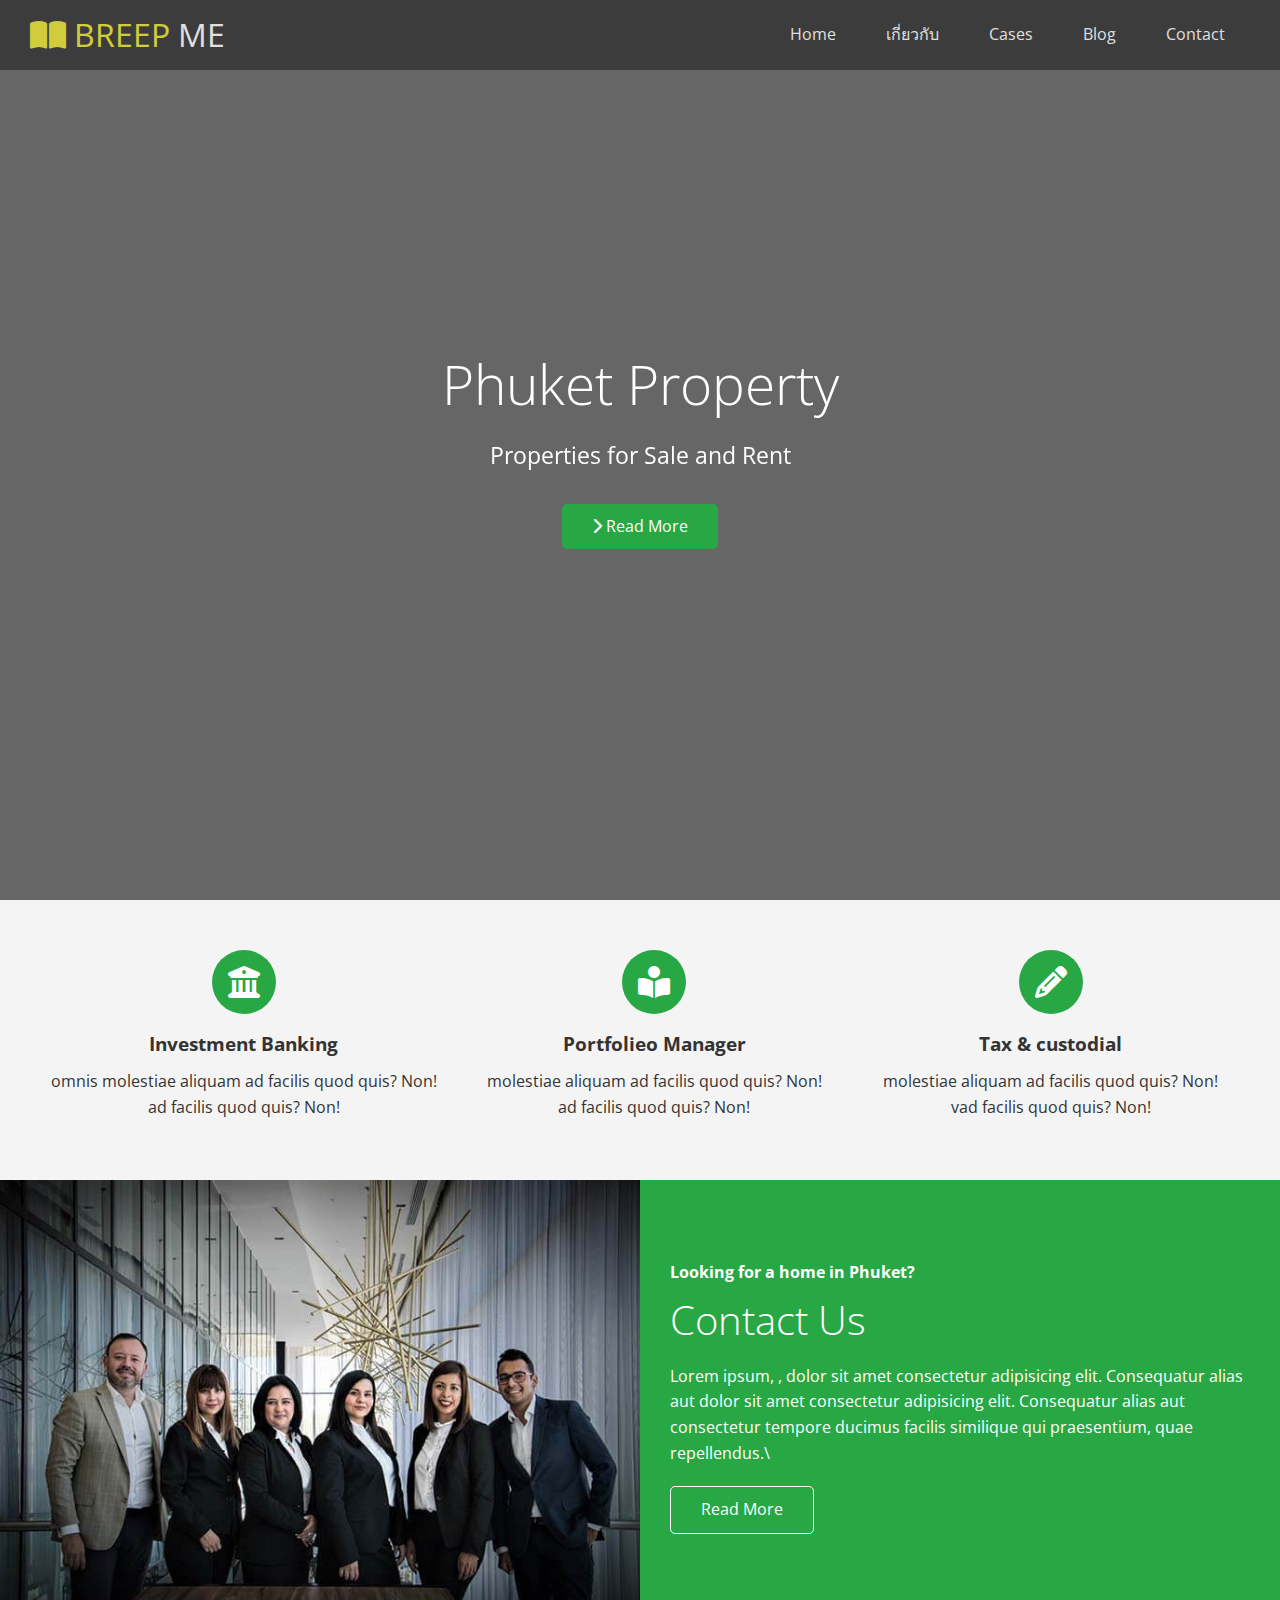
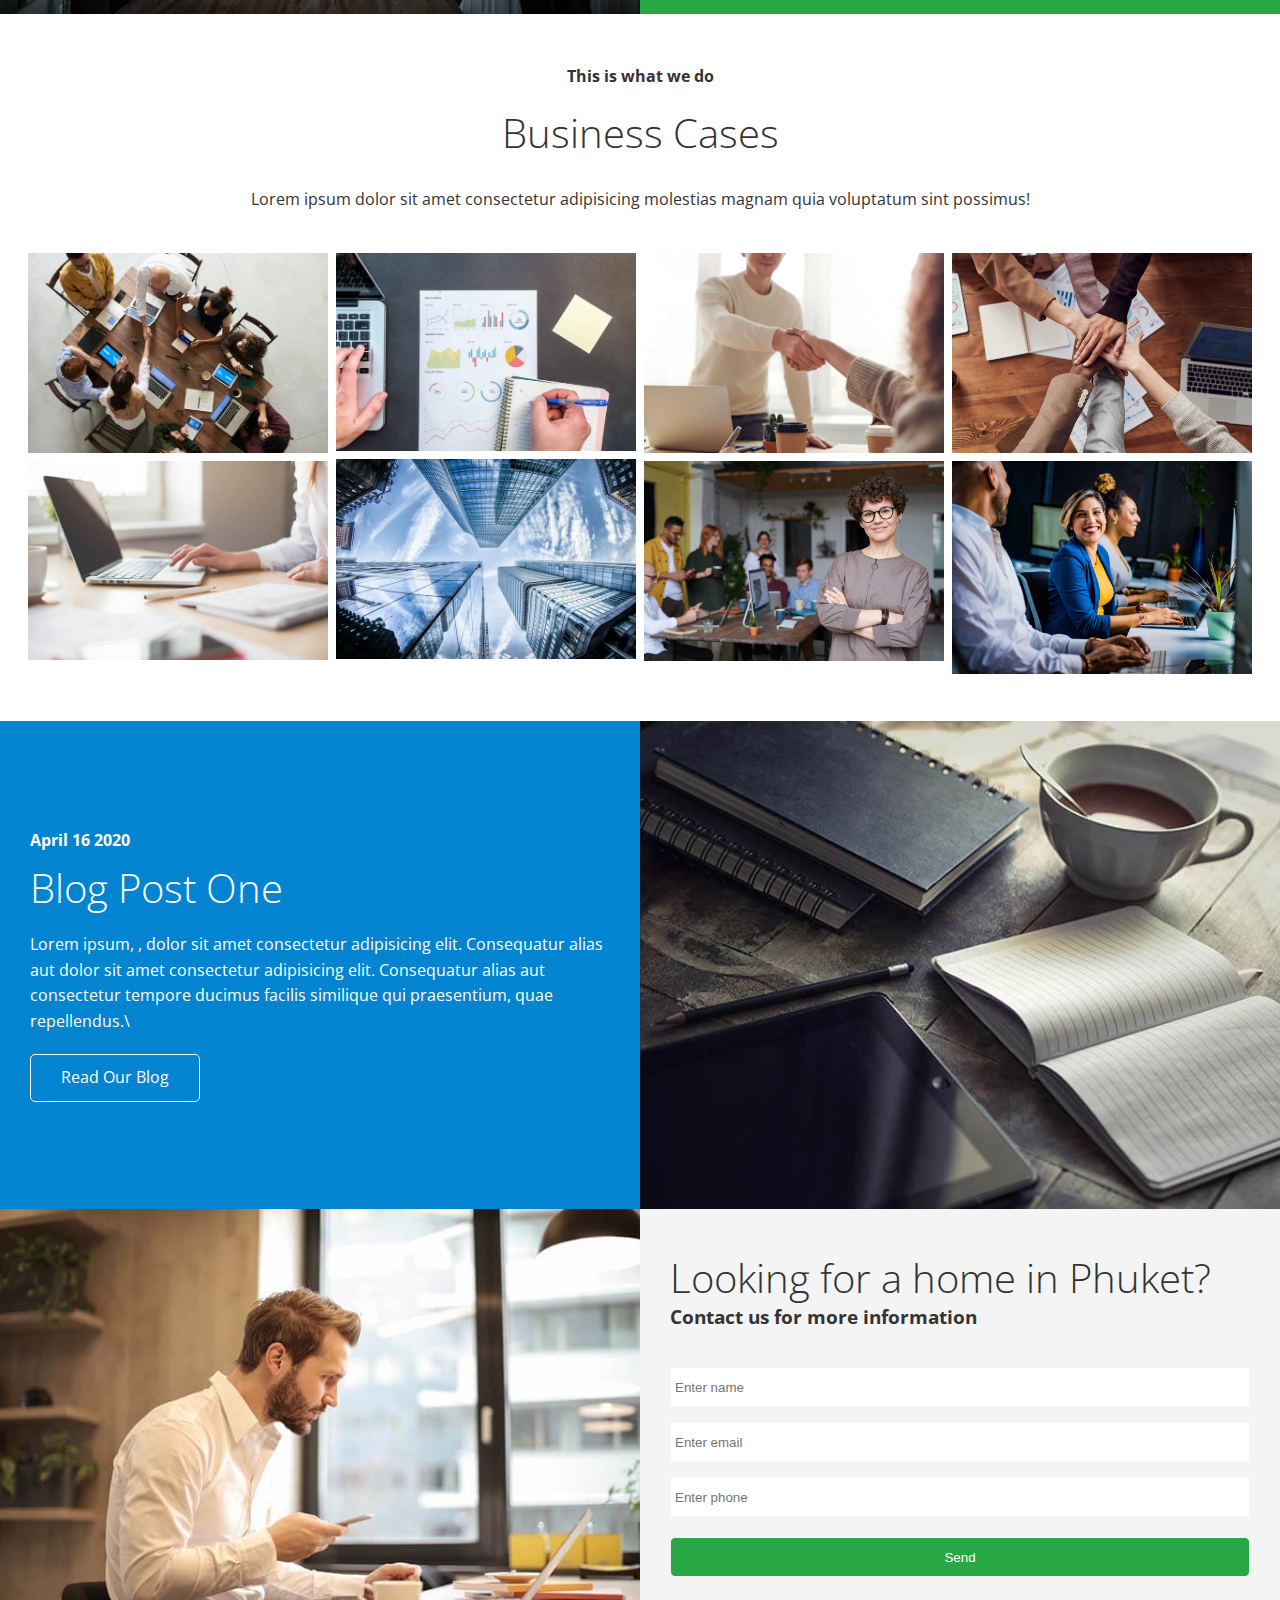
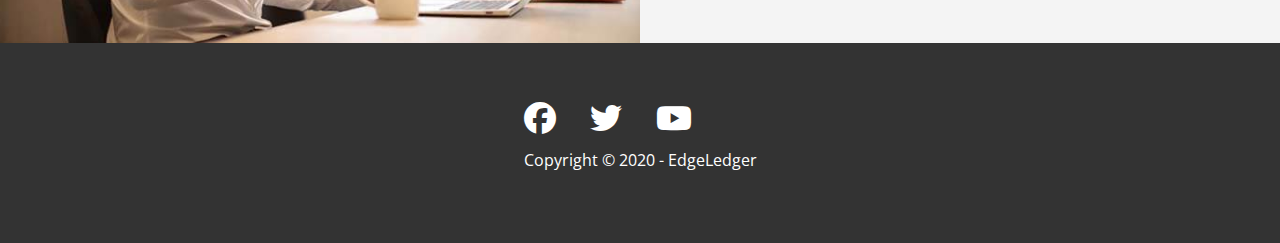
==== toon/website/index.html @ a6262da6 "Add files via upload" ====
<!DOCTYPE html>
<html lang="en">
  <head>
    <meta charset="UTF-8" />
    <meta http-equiv="X-UA-Compatible" content="IE=edge" />
    <meta name="viewport" content="width=device-width, initial-scale=1.0" />
    <title>Properties for Sale and Rent Phuket</title>
    <link rel="shortcut icon" type="image/x-icon" href="images/favicon.png" />
    <link
      rel="stylesheet"
      href="https://cdnjs.cloudflare.com/ajax/libs/font-awesome/6.2.1/css/all.min.css"
    />
    <link rel="stylesheet" href="../css/utilities.css" />
    <link rel="stylesheet" href="../css/style.css" />
    <link rel="stylesheet" href="../css/lightbox.min.css" />
  </head>

  <body id="home">
    <header class="hero">
      <div id="navbar" class="navbar top">
        <h1 class="logo">
          <span class="text-primary"
            ><i class="fas fa-book-open"></i> BREEP
          </span>
          ME
        </h1>

        <nav>
          <ul>
            <li><a href="#home">Home</a></li>
            <li><a href="#about">เกี่ยวกับ</a></li>
            <li><a href="#cases">Cases</a></li>
            <li><a href="#blog">Blog</a></li>
            <li><a href="#contact">Contact</a></li>
          </ul>
        </nav>
      </div>

      <div class="content">
        <h1>Phuket Property</h1>
        <p>Properties for Sale and Rent</p>
        <a href="#about" class="btn"
          ><i class="fas fa-chevron-right"></i> Read More
        </a>
      </div>
    </header>

    <main>
      <!-- About  Icons-->
      <section id="about" class="icons bg-light">
        <div class="flex-items">
          <div>
            <i class="fas fa-university fa-2x"></i>
            <div>
              <h3>Investment Banking</h3>
              <p>
                omnis molestiae aliquam ad facilis quod quis? Non! ad facilis
                quod quis? Non!
              </p>
            </div>
          </div>

          <div>
            <i class="fas fa-book-reader fa-2x"></i>
            <div>
              <h3>Portfolieo Manager</h3>
              <p>
                molestiae aliquam ad facilis quod quis? Non! ad facilis quod
                quis? Non!
              </p>
            </div>
          </div>

          <div>
            <i class="fas fa-pencil-alt fa-2x"></i>
            <div>
              <h3>Tax & custodial</h3>
              <p>
                molestiae aliquam ad facilis quod quis? Non! vad facilis quod
                quis? Non!
              </p>
            </div>
          </div>
        </div>
      </section>

      <!-- About:Solution -->
      <section class="solutions flex-columns">
        <div class="row">
          <div class="column">
            <div class="column-1">
              <img src="../image_resources/home/people.jpg" alt="" />
            </div>
          </div>
          <div class="column">
            <div class="column-2 bg-primary">
              <h4>Looking for a home in Phuket?</h4>
              <h2>Contact Us</h2>
              <p>
                Lorem ipsum, , dolor sit amet consectetur adipisicing elit.
                Consequatur alias aut dolor sit amet consectetur adipisicing
                elit. Consequatur alias aut consectetur tempore ducimus facilis
                similique qui praesentium, quae repellendus.\
              </p>

              <a href="#" class="btn btn-outline">
                <i class="fas fa-chevron"></i>Read More
              </a>
            </div>
          </div>
        </div>
      </section>

      <!-- Cases -->
      <section id="cases" class="cases flex-grid section-padding">
        <header class="section-header">
          <h4>This is what we do</h4>
          <h2>Business Cases</h2>
          <p>
            Lorem ipsum dolor sit amet consectetur adipisicing molestias magnam
            quia voluptatum sint possimus!
          </p>
        </header>

        <div class="row">
          <div class="column">
            <a
              href="../image_resources/cases/cases1.jpg"
              data-lightbox="cases"
              data-title="Lorem ipsum dolor sit amet consectetur adipisicing elit. Consequuntur voluptate quos voluptatem, quasi illum ullam recusandae molestias deleniti rem velit quae repudiandae officiis, soluta nihil, magnam quia voluptatum sint possimus!"
            >
              <img src="../image_resources/cases/cases1.jpg" alt="" />
            </a>

            <a
              href="../image_resources/cases/cases2.jpg"
              data-lightbox="cases"
              data-title="Lorem ipsum dolor sit amet consectetur adipisicing elit. Consequuntur voluptate quos voluptatem, quasi illum ullam recusandae molestias deleniti rem velit quae repudiandae officiis, soluta nihil, magnam quia voluptatum sint possimus!"
            >
              <img src="../image_resources/cases/cases2.jpg" alt="" />
            </a>
          </div>
          <div class="column">
            <a
              href="../image_resources/cases/cases3.jpg"
              data-lightbox="cases"
              data-title="Lorem ipsum dolor sit amet consectetur adipisicing elit. Consequuntur voluptate quos voluptatem, quasi illum ullam recusandae molestias deleniti rem velit quae repudiandae officiis, soluta nihil, magnam quia voluptatum sint possimus!"
            >
              <img src="../image_resources/cases/cases3.jpg" alt="" />
            </a>

            <a
              href="../image_resources/cases/cases4.jpg"
              data-lightbox="cases"
              data-title="Lorem ipsum dolor sit amet consectetur adipisicing elit. Consequuntur voluptate quos voluptatem, quasi illum ullam recusandae molestias deleniti rem velit quae repudiandae officiis, soluta nihil, magnam quia voluptatum sint possimus!"
            >
              <img src="../image_resources/cases/cases4.jpg" alt="" />
            </a>
          </div>
          <div class="column">
            <a
              href="../image_resources/cases/cases5.jpg"
              data-lightbox="cases"
              data-title="Lorem ipsum dolor sit amet consectetur adipisicing elit. Consequuntur voluptate quos voluptatem, quasi illum ullam recusandae molestias deleniti rem velit quae repudiandae officiis, soluta nihil, magnam quia voluptatum sint possimus!"
            >
              <img src="../image_resources/cases/cases5.jpg" alt="" />
            </a>
            <a
              href="../image_resources/cases/cases6.jpg"
              data-lightbox="cases"
              data-title="Lorem ipsum dolor sit amet consectetur adipisicing elit. Consequuntur voluptate quos voluptatem, quasi illum ullam recusandae molestias deleniti rem velit quae repudiandae officiis, soluta nihil, magnam quia voluptatum sint possimus!"
            >
              <img src="../image_resources/cases/cases6.jpg" alt="" />
            </a>
          </div>
          <div class="column">
            <a
              href="../image_resources/cases/cases7.jpg"
              data-lightbox="cases"
              data-title="Lorem ipsum dolor sit amet consectetur adipisicing elit. Consequuntur voluptate quos voluptatem, quasi illum ullam recusandae molestias deleniti rem velit quae repudiandae officiis, soluta nihil, magnam quia voluptatum sint possimus!"
            >
              <img src="../image_resources/cases/cases7.jpg" alt="" />
            </a>
            <a
              href="../image_resources/cases/cases8.jpg"
              data-lightbox="cases"
              data-title="Lorem ipsum dolor sit amet consectetur adipisicing elit. Consequuntur voluptate quos voluptatem, quasi illum ullam recusandae molestias deleniti rem velit quae repudiandae officiis, soluta nihil, magnam quia voluptatum sint possimus!"
            >
              <img src="../image_resources/cases/cases8.jpg" alt="" />
            </a>
          </div>
        </div>
      </section>

      <!-- Blog -->
      <section id="blog" class="blog flex-columns flex-reverse">
        <div class="row">
          <div class="column">
            <div class="column-1">
              <img src="../image_resources/home/blog.jpg" alt="" />
            </div>
          </div>
          <div class="column">
            <div class="column-2 bg-secondary">
              <h4>April 16 2020</h4>
              <h2>Blog Post One</h2>
              <p>
                Lorem ipsum, , dolor sit amet consectetur adipisicing elit.
                Consequatur alias aut dolor sit amet consectetur adipisicing
                elit. Consequatur alias aut consectetur tempore ducimus facilis
                similique qui praesentium, quae repellendus.\
              </p>

              <a href="../website/blog.html" class="btn btn-outline">
                <i class="fas fa-chevron"></i>Read Our Blog
              </a>
            </div>
          </div>
        </div>
      </section>

      <!-- Team -->
      <!-- Contact -->
      <section id="contact" class="contact flex-columns">
        <div class="row">
          <div class="column">
            <div class="column-1">
              <img src="../image_resources/home/contact.jpg" alt="" />
            </div>
          </div>
          <div class="column">
            <div class="column-2 bg-light">
              <h2>Looking for a home in Phuket?</h2>
              <h3>Contact us for more information</h3>
              <form action="" class="form callback-form">
                <div class="form-control">
                  <label for="name"></label>
                  <input
                    type="text"
                    name="name"
                    id="name"
                    placeholder="Enter name"
                  />
                </div>
                <div class="form-control">
                  <label for="email"></label>
                  <input
                    type="email"
                    name="email"
                    id="email"
                    placeholder="Enter email"
                  />
                </div>
                <div class="form-control">
                  <label for="phone"></label>
                  <input
                    type="text"
                    name="phone"
                    id="phone"
                    placeholder="Enter phone"
                  />
                </div>
                <input type="submit" value="Send" id="submit" class="btn" />
              </form>
            </div>
          </div>
        </div>
      </section>
    </main>

    <footer class="footer bg-dark">
      <div class="social">
        <a href="#"><i class="fab fa-facebook fa-2x"></i></a>
        <a href="#"><i class="fab fa-twitter fa-2x"></i></a>
        <a href="#"><i class="fab fa-youtube fa-2x"></i></a>
        <a href="#"><i class="fab fa-linkdin fa-2x"></i></a>
      </div>
      <p>Copyright &copy; 2020 - EdgeLedger</p>
    </footer>
    <script
      src="https://code.jquery.com/jquery-3.6.3.min.js"
      integrity="sha256-pvPw+upLPUjgMXY0G+8O0xUf+/Im1MZjXxxgOcBQBXU="
      crossorigin="anonymous"
    ></script>
    <script src="../js/lightbox.min.js"></script>
    <script>
      // การเพิ่มดีไซร์แถบเมนูด้านบนหรือ navbar
      const navbar = document.getElementById("navbar");
      let scrolled = false;

      window.onscroll = function () {
        if (window.pageYOffset > 100) {
          navbar.classList.remove("top");
          if (!scrolled) {
            navbar.style.transform = "translateY(-70px)";
          }
          setTimeout(function () {
            navbar.style.transform = "translateY(0)";
            scrolled = true;
          }, 200);
        } else {
          navbar.classList.add("top");
          scrolled = false;
        }
      };

      //    Smooth Scrolling
      $("#navbar a, .btn").on("click", function (e) {
        if (this.hash !== "") {
          e.preventDefault();

          const hash = this.hash;

          $("html, body").animate(
            {
              scollTop: $(hash).offset().top - 100,
            },
            800
          );
        }
      });
    </script>
  </body>
</html>
---- toon/css/utilities.css ----
/* Text colors */

.text-primary {
  color: #ede732;
}

.text-secondary {
  color: #0284d0;
}

/* Button */

.btn {
  cursor: pointer;
  display: inline-block;
  padding: 10px 30px;
  color: #fff;
  background-color: #28a745;
  border: none;
  border-radius: 5px;
}

.btn:hover {
  opacity: 0.9;
}

.btn-primary,
.bg-primary {
  background: #28a745;
  color: #fff;
}

.btn-secondary,
.bg-secondary {
  background: #0284d0;
  color: #fff;
}

.btn-dark,
.bg-dark {
  background: #333;
  color: #fff;
}

.btn-light,
.bg-light {
  background: #f4f4f4;
  color: #333;
}

.btn-outline {
  background: transparent;
  border: 1px solid #fff;
}

/* flex item */

.flex-items {
  display: flex;
  text-align: center;
  justify-content: center;
  text-align: center;
  height: 100%;
}

.flex-items > div {
  padding: 20px;
}

/* flex columns */

.flex-columns.flex-reverse .row {
  flex-direction: row-reverse;
}

/* การทำให้สลับกัน */

.flex-columns .row {
  display: flex;
  flex-direction: row;
  flex-wrap: wrap;
  width: 100%;
}

.flex-columns .column {
  display: flex;
  flex-direction: column;
  flex-basis: 100%;
  flex: 1;
}

.flex-columns .column .column-1,
.flex-columns .column .column-2 {
  height: 100%;
}

/* การทำให้รูปกับกล่องข้อความยืดหยุ่น */

.flex-columns img {
  /* การตั้งค่ากล่องข้อความให้คลุมทั้งหมด */
  width: 100%;
  height: 100%;
  object-fit: cover;
}

.flex-columns .column-2 {
  display: flex;
  flex-direction: column;
  align-items: flex-start;
  justify-content: center;
  padding: 30px;
}

.flex-columns h2 {
  font-size: 40px;
  font-weight: 100;
}

.flex-columns h4 {
  margin-bottom: 10px;
}

.flex-columns p {
  margin: 20px 0;
}

/* Section header */

.section-header {
  padding: 30px;
  display: flex;
  flex-direction: column;
  align-items: center;
  justify-content: center;
  text-align: center;
}

.section-header h2 {
  font-size: 40px;
  margin: 20px 0;
}

.section-padding {
  padding: 20px 20px 40px;
}

/* Flex grid */

/* flex ยืดหยุ่น */

.flex-grid .row {
  display: flex;
  flex-wrap: wrap;
  padding: 0 4px;
}

.flex-grid .column {
  flex: 25%;
  max-width: 25%;
  padding: 0 4px;
}
---- toon/css/style.css ----
@import url('https://fonts.googleapis.com/css2?family=Open+Sans:wght@300;400&display=swap');
    * {
        box-sizing: border-box;
        padding: 0;
        margin: 0;
    }
    
    body {
        font-family: 'Open Sans', sans-serif;
        background: #fff;
        color: #333;
        line-height: 1.6;
    }
    
    ul {
        list-style: none;
    }
    
    a {
        color: #333;
        text-decoration: none;
    }
    
    h1,
    h2 {
        font-weight: 300;
        line-height: 1.2;
    }
    
    p {
        margin: 10px 0;
    }
    
    img {
        width: 100%;
    }
    /* Navbar */
    
    .navbar {
        display: flex;
        align-items: center;
        justify-content: space-between;
        background-color: #333;
        color: #fff;
        opacity: 0.8;
        /* โปร่งแสง */
        width: 100%;
        height: 70px;
        position: fixed;
        top: 0px;
        /* เพื่อให้อยู่ด้านบนตลอด */
        padding: 0 30px;
        transition: 0.5s;
    }
    
    .navbar .top {
        background: transparent;
    }
    
    .navbar a {
        color: #fff;
        padding: 10px 20px;
        margin: 0 5px;
    }
    
    .navbar::hover {
        border-bottom: #28a745 2px solid;
    }
    
    .navbar ul {
        display: flex;
    }
    
    .navbar .logo {
        font-weight: 400;
    }
    /* Header */
    
    .hero {
        background: url(/image_resources/home/a_1709046776.jpg) no-repeat center center/cover;
        height: 100vh;
        position: relative;
        color: #fff;
    }
    
    .hero .content {
        display: flex;
        flex-direction: column;
        align-items: center;
        justify-content: center;
        text-align: center;
        height: 100%;
        padding: 0 20px;
    }
    
    .hero .content h1 {
        font-size: 55px;
    }
    
    .hero .content p {
        font-size: 23px;
        max-width: 600px;
        margin: 20px 0 30px;
    }
    
    .hero::before {
        content: '';
        position: absolute;
        top: 0;
        left: 0;
        width: 100%;
        height: 100%;
        background: rgba(0, 0, 0, 0.6);
        /* การใส่พื้นหลังทั้งหมดที่เป็นสีโปร่งแสง overlay*/
    }
    
    .hero * {
        z-index: 10;
        /* เมื่อค่า Z สูงจะทำให้ข้อความอยู่ใกล้หน้าจอยิ่งขึ้น */
    }
    
    .hero.blog {
        background: url(../image_resources/home/blog.jpg) no-repeat center center/cover;
        height: 30vh;
    }
    /* icon */
    
    .icons {
        padding: 30px;
    }
    
    .icon h3 {
        font-weight: bold;
        margin-bottom: 15px;
    }
    
    .icons i {
        background-color: #28a745;
        color: #fff;
        padding: 1rem;
        border-radius: 50%;
        margin-bottom: 15px;
    }
    
    .cases img:hover {
        opacity: 0.7;
    }
    
    .team img {
        border-radius: 50%;
        /* การทำให้รูปขอบมน เป็นวงรี */
    }
    /* Callback form */
    
    .callback-form {
        width: 100%;
        padding: 20px 0;
    }
    
    .callback-form label {
        display: block;
        margin-bottom: 15px;
    }
    
    .callback-form .form-contact {
        margin-bottom: 15px;
    }
    
    .callback-form input {
        width: 100%;
        padding: 4px;
        height: 40px;
        border: #f5f5f5 1px solid;
    }
    /* การที่เราต้องการให้สีของกล่องกรอกข้อมูลเปลี่ยน */
    
    .callback-form input:focus {
        outline-color: #28a745;
    }
    
    .callback-form .btn {
        padding: 12px 0;
        margin-top: 20px;
    }
    /* Post */
    
    .post {
        padding: 50px 30px;
    }
    
    .post h2 {
        font-size: 40px;
        margin-bottom: 20px;
        padding-bottom: 10px;
        border-bottom: #ccc solid 1px;
    }
    
    .post .meta {
        margin-bottom: 30px;
    }
    
    .post img {
        width: 300px;
        border-radius: 50%;
        display: block;
        margin: 0 auto 30px;
    }
    /* Footer */
    
    .footer {
        display: flex;
        flex-direction: column;
        align-items: center;
        justify-content: center;
        text-align: center;
        height: 200px;
    }
    
    .footer a {
        color: #fff;
    }
    
    .footer a:hover {
        color: #28a745;
    }
    
    .footer .social>* {
        margin-right: 30px;
    }
    /* Mobile */
    
    @media(max-width: 768px) {
        .navbar {
            flex-direction: column;
            height: 120px;
            padding: 20px;
        }
        .navbar a {
            padding: 10px 10px;
            margin: 0 3px;
        }
        .flex-items {
            flex-direction: column;
        }
        .flex-columns .column,
        .flex-grid .column {
            flex: 100%;
            max-width: 100%;
        }
        .team img {
            width: 70%;
        }
    }
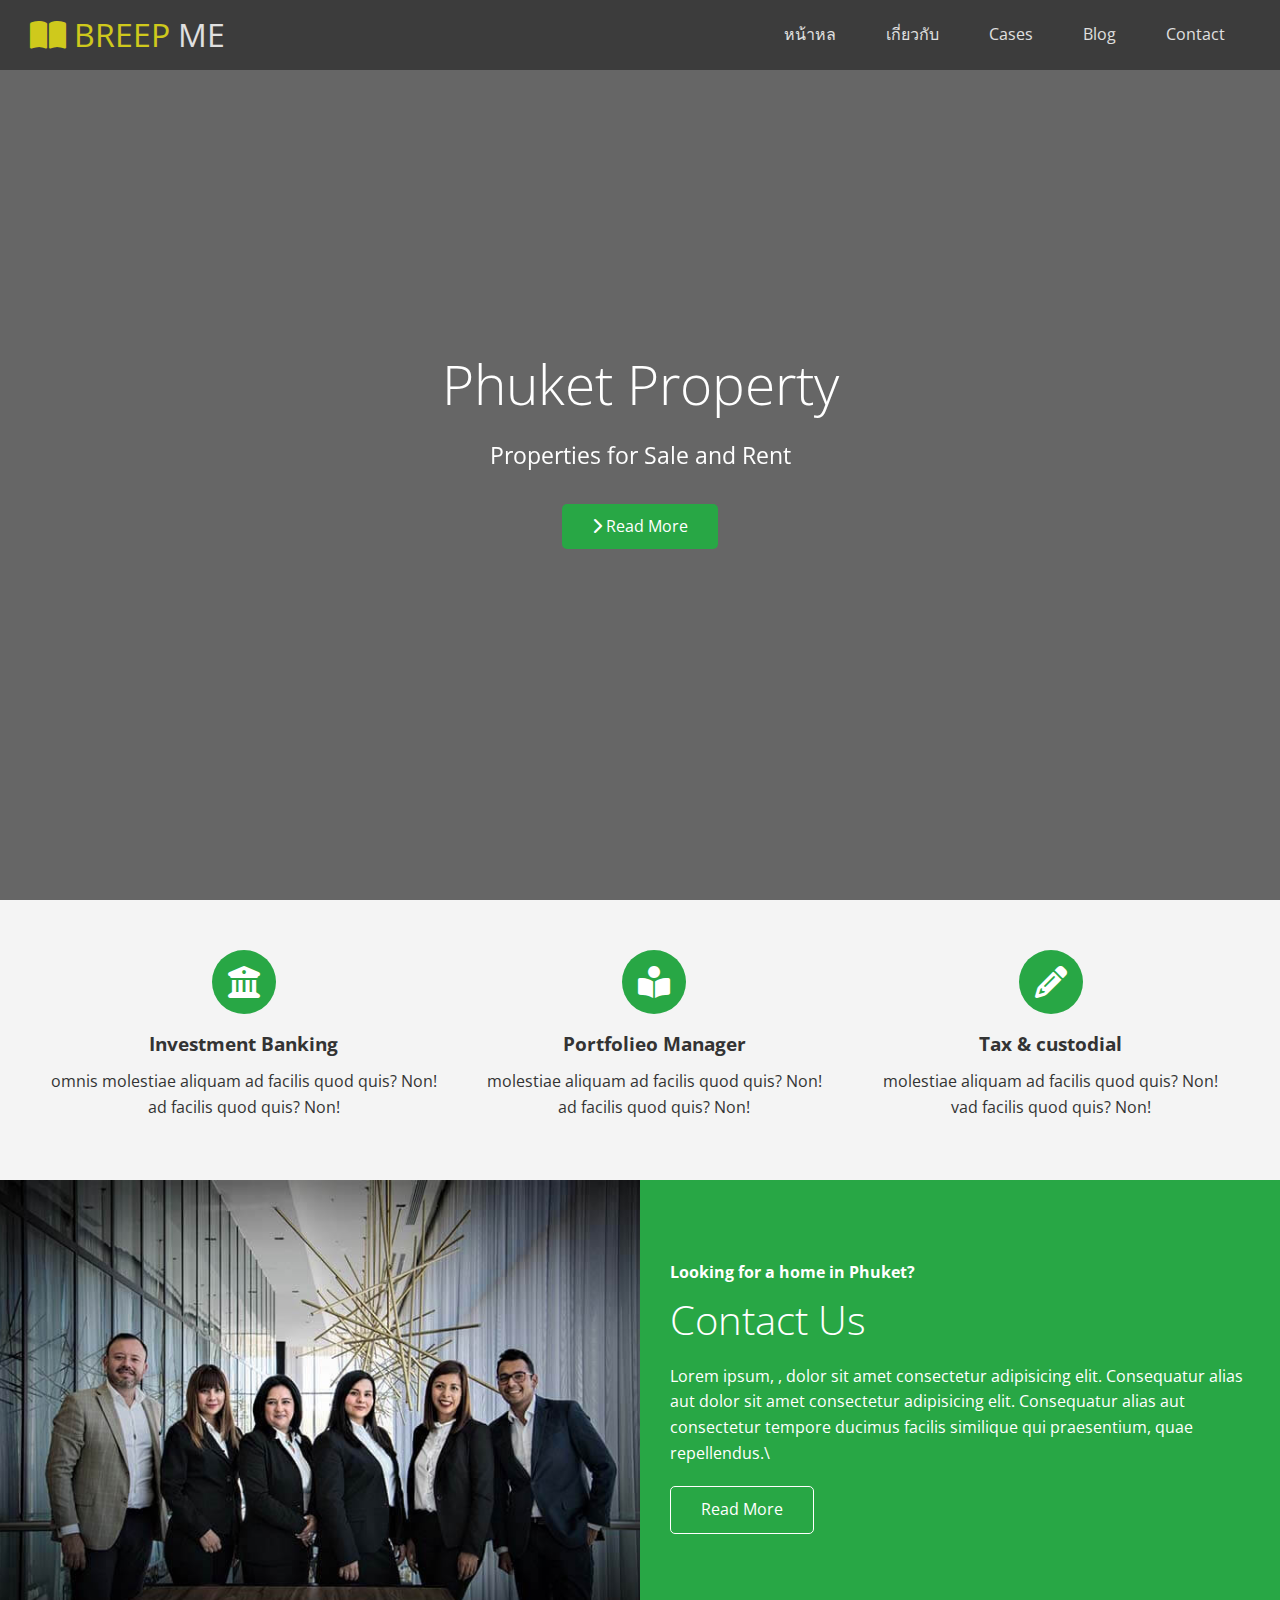
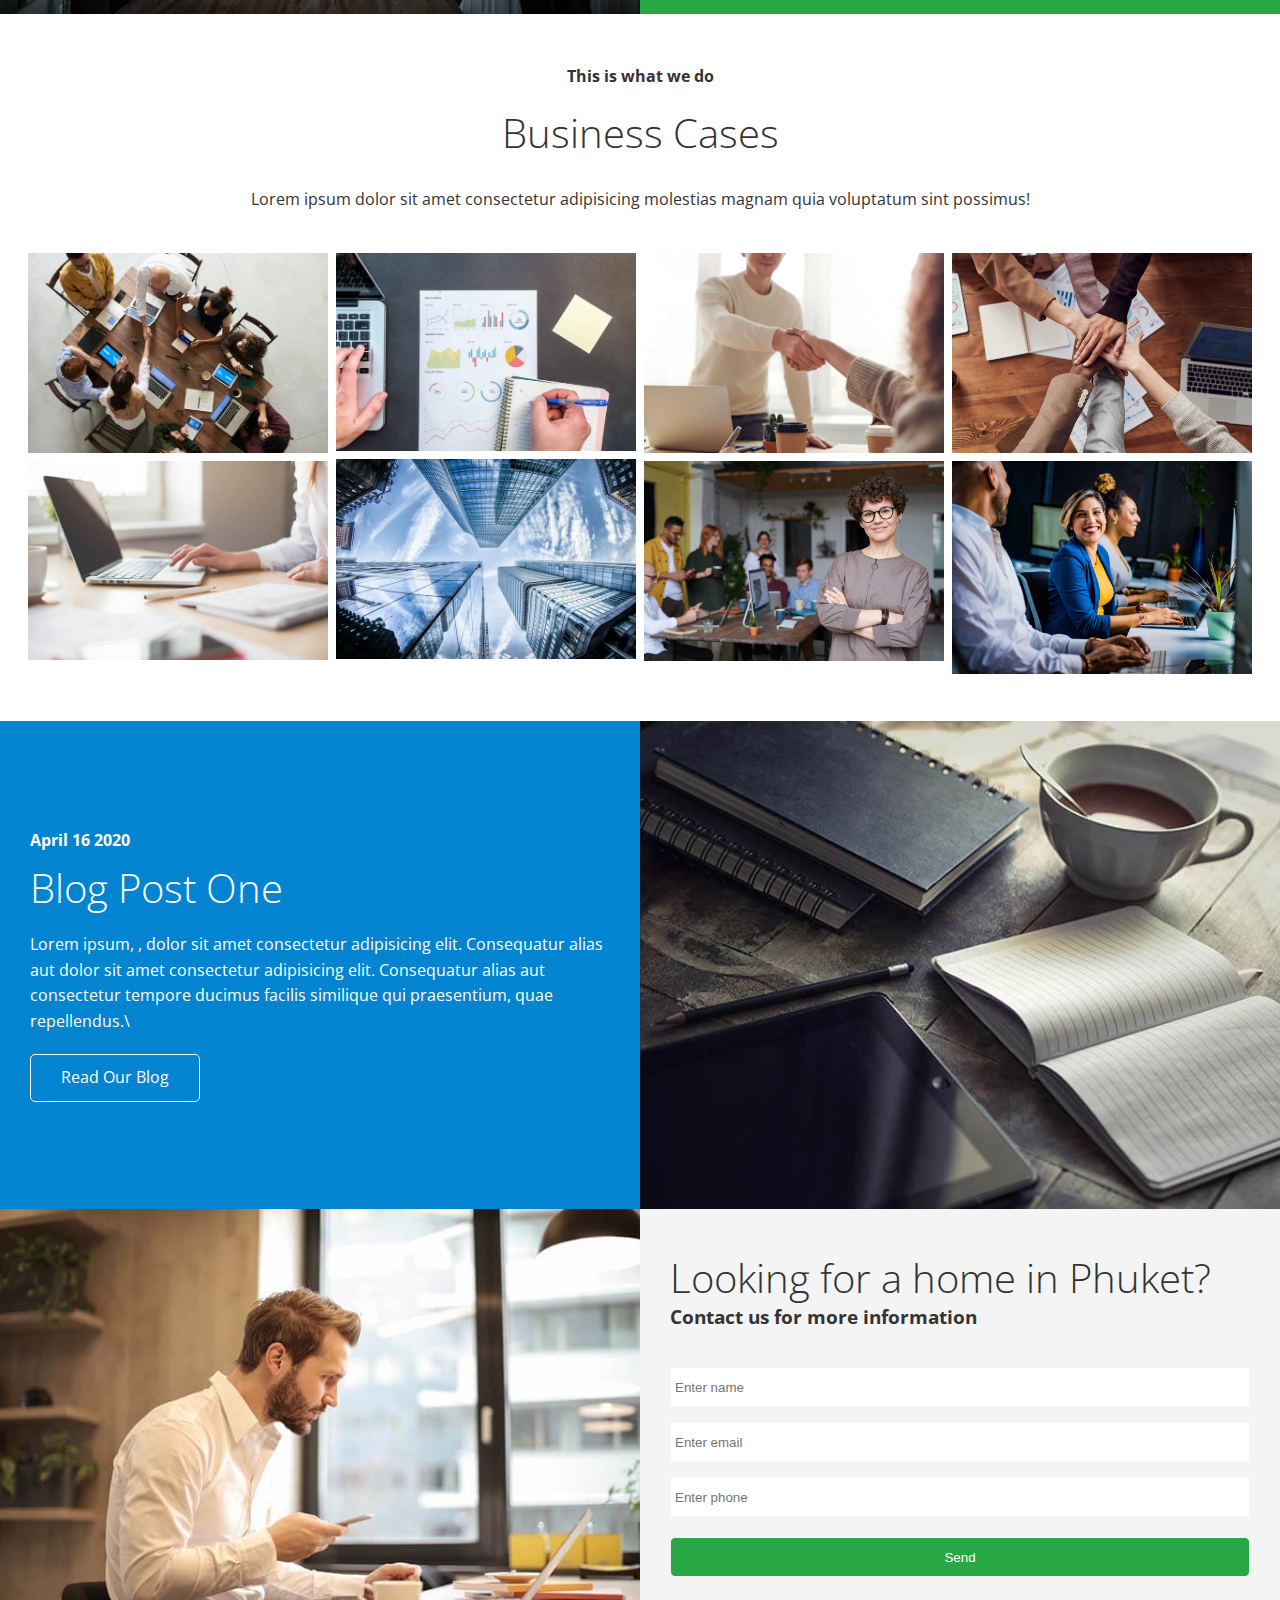
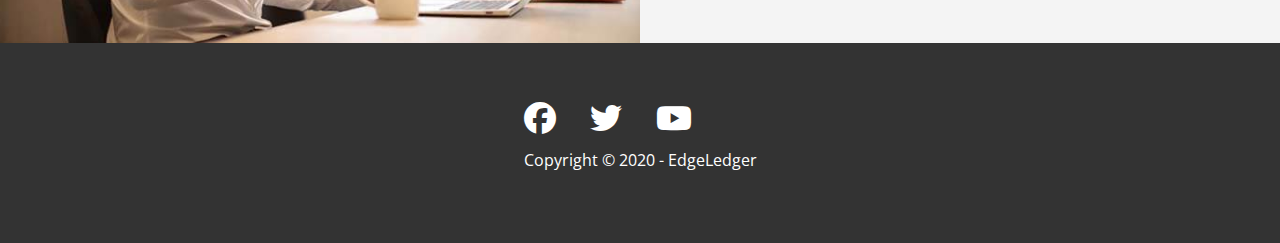
==== commit 81375dbf: "first commit" ====
--- a/toon/website/index.html
+++ b/toon/website/index.html
@@ -27,7 +27,7 @@
 
         <nav>
           <ul>
-            <li><a href="#home">Home</a></li>
+            <li><a href="#home">หน้าหล</a></li>
             <li><a href="#about">เกี่ยวกับ</a></li>
             <li><a href="#cases">Cases</a></li>
             <li><a href="#blog">Blog</a></li>
--- a/toon/css/utilities.css
+++ b/toon/css/utilities.css
@@ -1,7 +1,7 @@
 /* Text colors */
 
 .text-primary {
-  color: #ede732;
+  color: #eae30b;
 }
 
 .text-secondary {
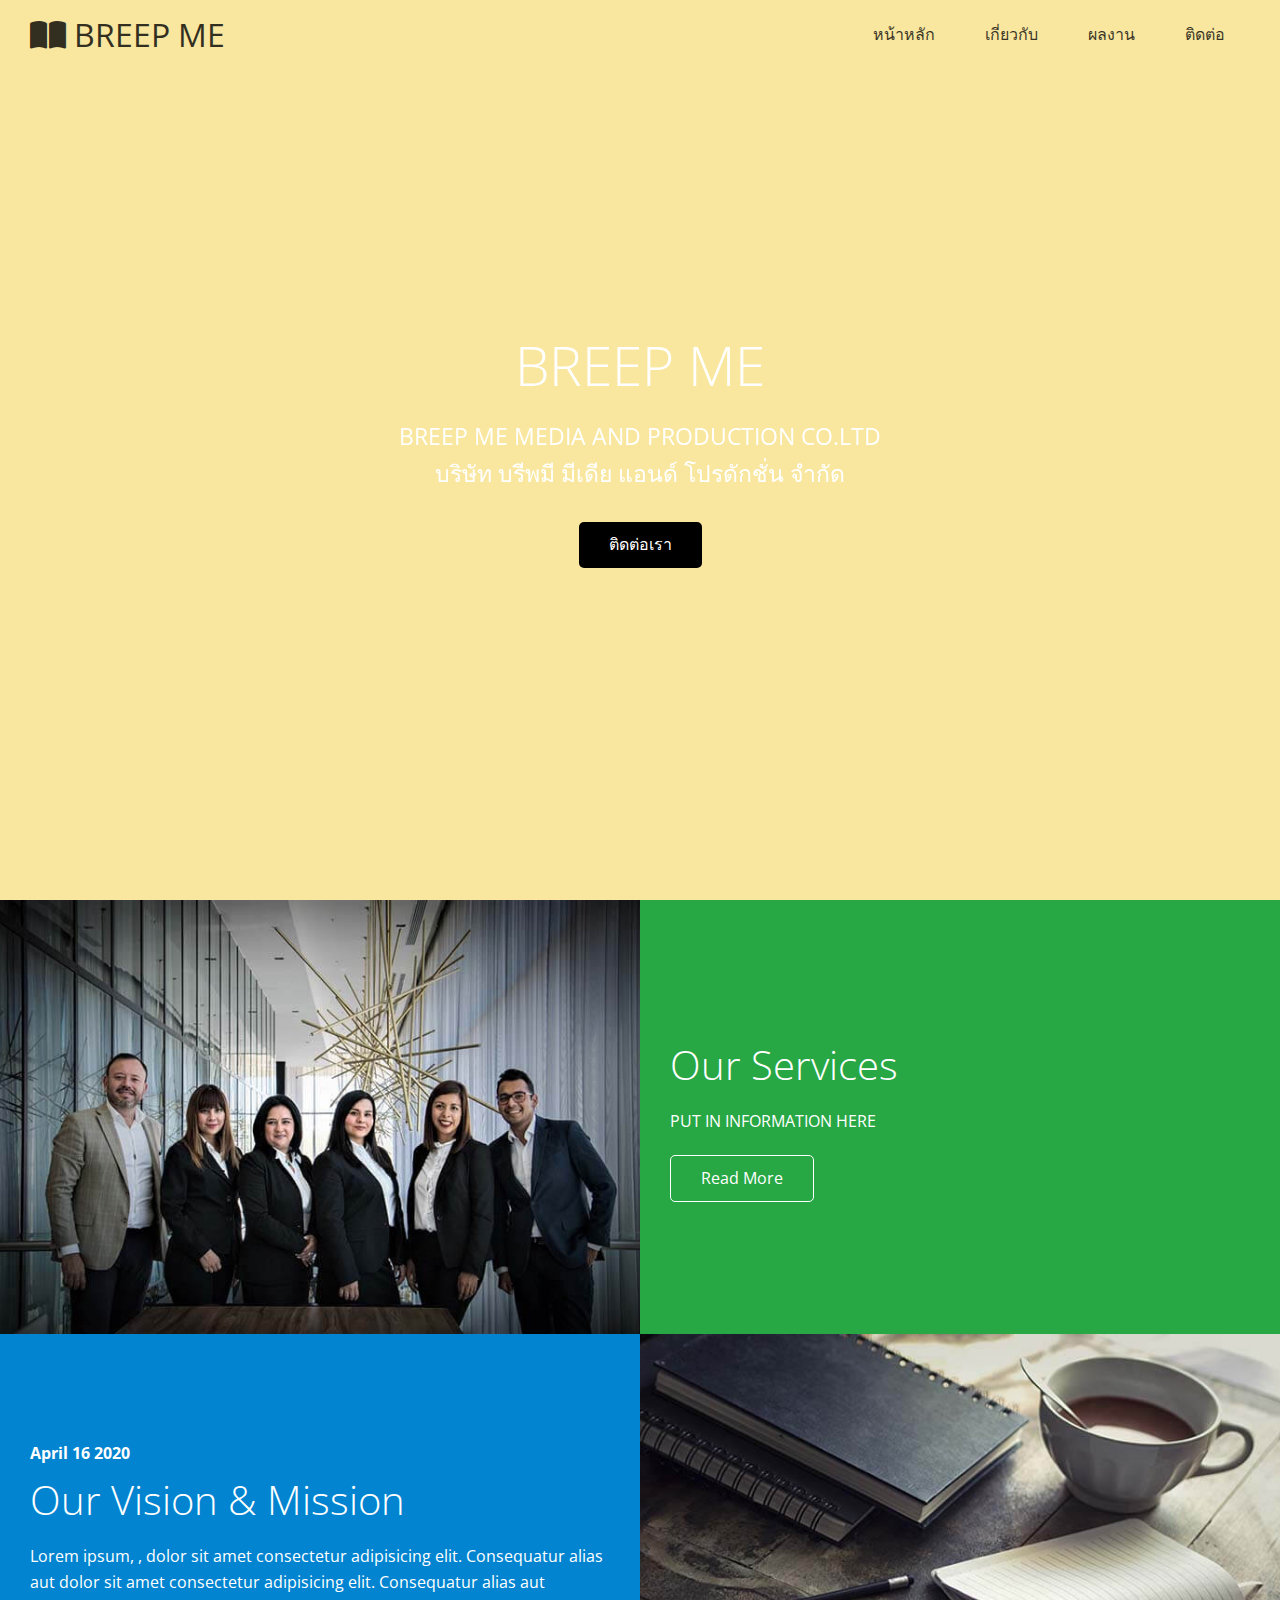
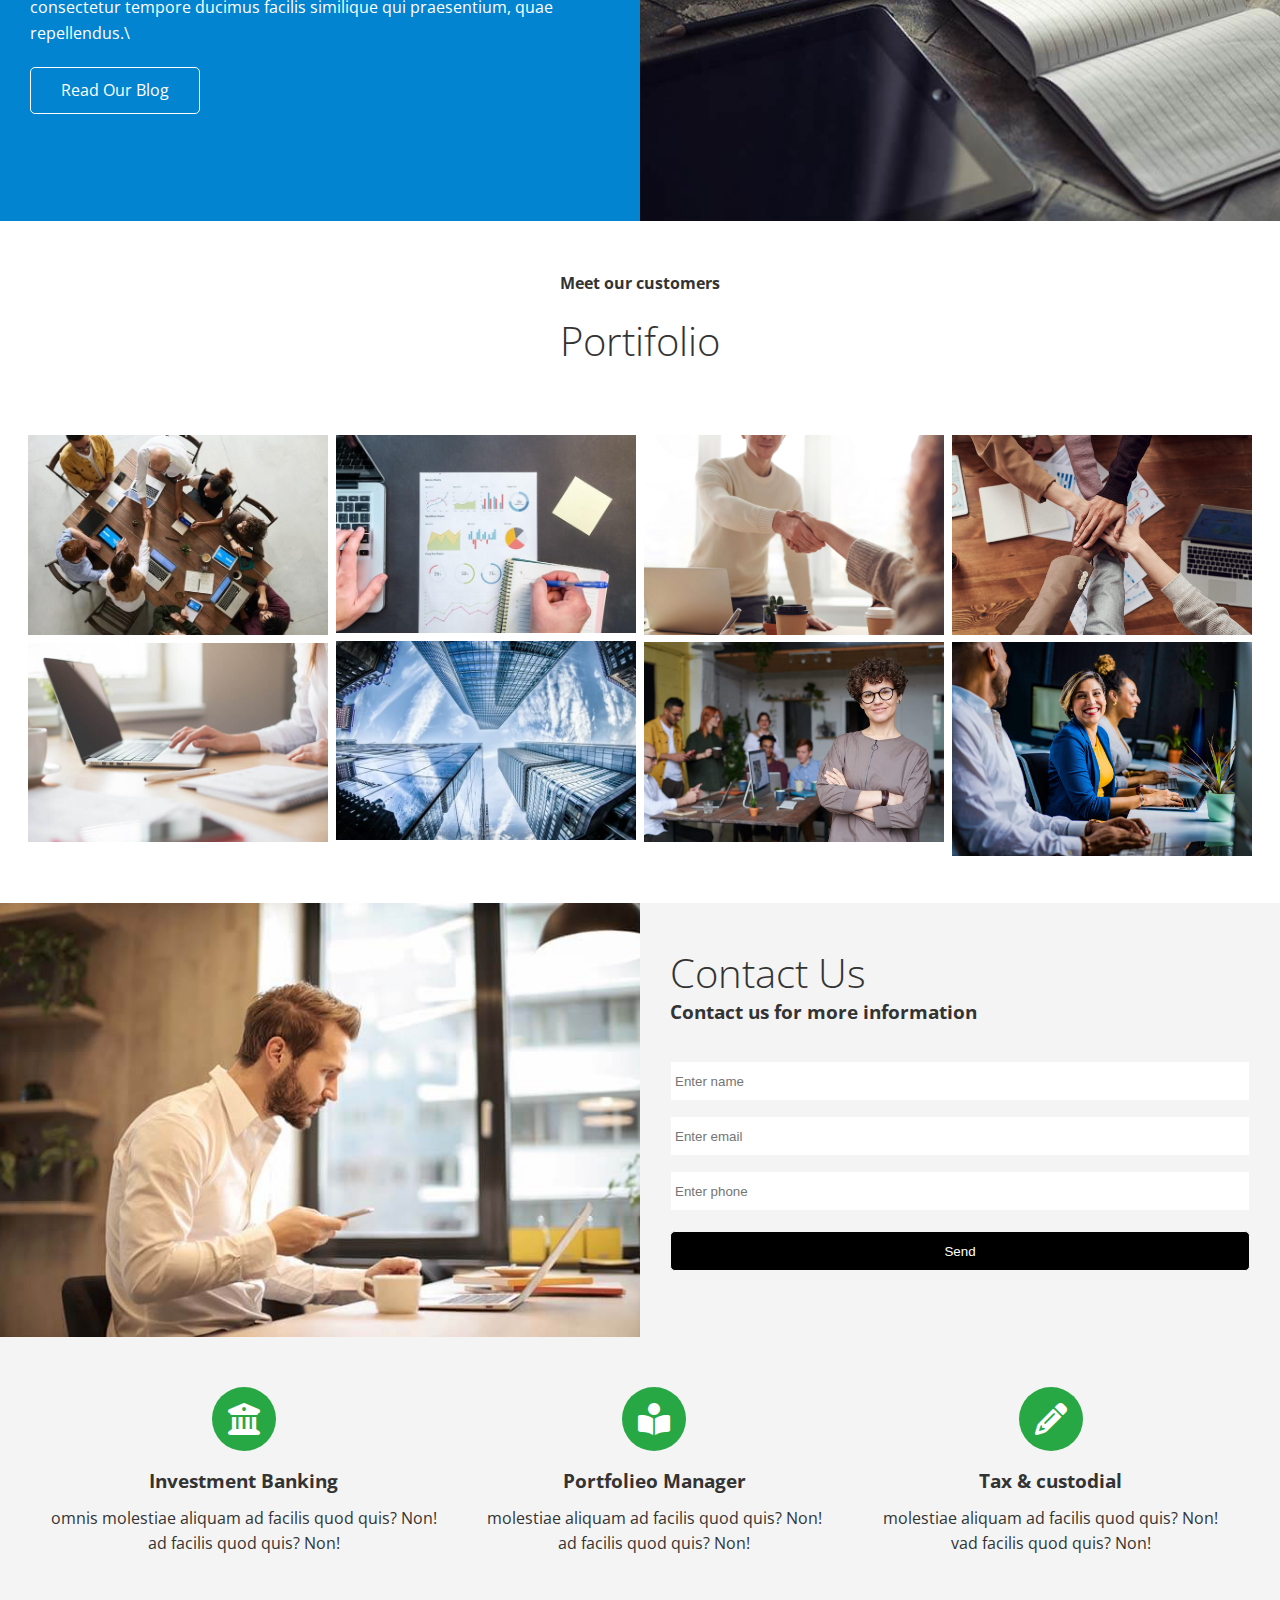
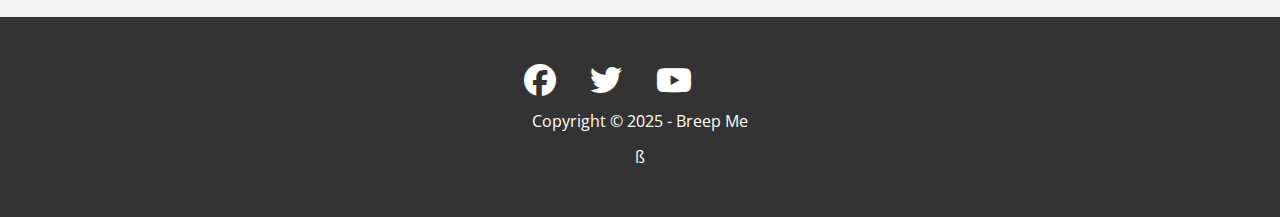
==== commit 942cc492: "Organize_the_whole_page" ====
--- a/toon/website/index.html
+++ b/toon/website/index.html
@@ -20,82 +20,70 @@
       <div id="navbar" class="navbar top">
         <h1 class="logo">
           <span class="text-primary"
-            ><i class="fas fa-book-open"></i> BREEP
+            ><i class="fas fa-book-open"></i> BREEP  ME
           </span>
-          ME
         </h1>
 
         <nav>
           <ul>
-            <li><a href="#home">หน้าหล</a></li>
+            <li><a href="#home">หน้าหลัก</a></li>
             <li><a href="#about">เกี่ยวกับ</a></li>
-            <li><a href="#cases">Cases</a></li>
-            <li><a href="#blog">Blog</a></li>
-            <li><a href="#contact">Contact</a></li>
+            <li><a href="#blog">ผลงาน</a></li>
+            <li><a href="#contact">ติดต่อ</a></li>
           </ul>
         </nav>
       </div>
 
       <div class="content">
-        <h1>Phuket Property</h1>
-        <p>Properties for Sale and Rent</p>
+        <h1>BREEP ME</h1>
+        <p>BREEP ME MEDIA AND PRODUCTION CO.LTD <br> บริษัท บรีพมี มีเดีย แอนด์ โปรดักชั่น จำกัด</p>
         <a href="#about" class="btn"
-          ><i class="fas fa-chevron-right"></i> Read More
+          > ติดต่อเรา
         </a>
       </div>
     </header>
 
     <main>
-      <!-- About  Icons-->
-      <section id="about" class="icons bg-light">
-        <div class="flex-items">
-          <div>
-            <i class="fas fa-university fa-2x"></i>
-            <div>
-              <h3>Investment Banking</h3>
-              <p>
-                omnis molestiae aliquam ad facilis quod quis? Non! ad facilis
-                quod quis? Non!
-              </p>
-            </div>
-          </div>
-
-          <div>
-            <i class="fas fa-book-reader fa-2x"></i>
-            <div>
-              <h3>Portfolieo Manager</h3>
-              <p>
-                molestiae aliquam ad facilis quod quis? Non! ad facilis quod
-                quis? Non!
-              </p>
-            </div>
-          </div>
-
-          <div>
-            <i class="fas fa-pencil-alt fa-2x"></i>
-            <div>
-              <h3>Tax & custodial</h3>
-              <p>
-                molestiae aliquam ad facilis quod quis? Non! vad facilis quod
-                quis? Non!
-              </p>
-            </div>
-          </div>
-        </div>
-      </section>
-
-      <!-- About:Solution -->
-      <section class="solutions flex-columns">
+     
+
+     
+
+      
+ <!-- About:Solution -->
+ <section class="solutions flex-columns">
+  <div class="row">
+    <div class="column">
+      <div class="column-1">
+        <img src="../image_resources/home/people.jpg" alt="" />
+      </div>
+    </div>
+    <div class="column">
+      <div class="column-2 bg-primary">
+        <h4></h4>
+        <h2>Our Services</h2>
+        <p>
+         PUT IN INFORMATION HERE
+        </p>
+
+        <a href="#" class="btn btn-outline">
+          <i class="fas fa-chevron"></i>Read More
+        </a>
+      </div>
+    </div>
+  </div>
+</section>
+      <!-- Blog -->
+      <section id="blog" class="blog flex-columns flex-reverse">
         <div class="row">
           <div class="column">
             <div class="column-1">
-              <img src="../image_resources/home/people.jpg" alt="" />
-            </div>
-          </div>
-          <div class="column">
-            <div class="column-2 bg-primary">
-              <h4>Looking for a home in Phuket?</h4>
-              <h2>Contact Us</h2>
+              <img src="../image_resources/home/blog.jpg" alt="" />
+            </div>
+          </div>
+          <div class="column">
+            <div class="column-2 bg-secondary">
+              <h4>April 16 2020</h4>
+              <h2>Our Vision & Mission</h2>
               <p>
                 Lorem ipsum, , dolor sit amet consectetur adipisicing elit.
                 Consequatur alias aut dolor sit amet consectetur adipisicing
@@ -103,22 +91,25 @@
                 similique qui praesentium, quae repellendus.\
               </p>
 
-              <a href="#" class="btn btn-outline">
-                <i class="fas fa-chevron"></i>Read More
+              <a href="../website/blog.html" class="btn btn-outline">
+                <i class="fas fa-chevron"></i>Read Our Blog
               </a>
             </div>
           </div>
         </div>
       </section>
-
+         
+
+   
       <!-- Cases -->
       <section id="cases" class="cases flex-grid section-padding">
         <header class="section-header">
-          <h4>This is what we do</h4>
-          <h2>Business Cases</h2>
+          <h4>Meet our customers
+          </h4>
+          <h2>Portifolio
+          </h2>
           <p>
-            Lorem ipsum dolor sit amet consectetur adipisicing molestias magnam
-            quia voluptatum sint possimus!
+            
           </p>
         </header>
 
@@ -191,35 +182,7 @@
           </div>
         </div>
       </section>
-
-      <!-- Blog -->
-      <section id="blog" class="blog flex-columns flex-reverse">
-        <div class="row">
-          <div class="column">
-            <div class="column-1">
-              <img src="../image_resources/home/blog.jpg" alt="" />
-            </div>
-          </div>
-          <div class="column">
-            <div class="column-2 bg-secondary">
-              <h4>April 16 2020</h4>
-              <h2>Blog Post One</h2>
-              <p>
-                Lorem ipsum, , dolor sit amet consectetur adipisicing elit.
-                Consequatur alias aut dolor sit amet consectetur adipisicing
-                elit. Consequatur alias aut consectetur tempore ducimus facilis
-                similique qui praesentium, quae repellendus.\
-              </p>
-
-              <a href="../website/blog.html" class="btn btn-outline">
-                <i class="fas fa-chevron"></i>Read Our Blog
-              </a>
-            </div>
-          </div>
-        </div>
-      </section>
-
-      <!-- Team -->
+         <!-- Team -->
       <!-- Contact -->
       <section id="contact" class="contact flex-columns">
         <div class="row">
@@ -230,7 +193,7 @@
           </div>
           <div class="column">
             <div class="column-2 bg-light">
-              <h2>Looking for a home in Phuket?</h2>
+              <h2>Contact Us</h2>
               <h3>Contact us for more information</h3>
               <form action="" class="form callback-form">
                 <div class="form-control">
@@ -266,6 +229,43 @@
           </div>
         </div>
       </section>
+       <!-- About  Icons-->
+       <section id="about" class="icons bg-light">
+        <div class="flex-items">
+          <div>
+            <i class="fas fa-university fa-2x"></i>
+            <div>
+              <h3>Investment Banking</h3>
+              <p>
+                omnis molestiae aliquam ad facilis quod quis? Non! ad facilis
+                quod quis? Non!
+              </p>
+            </div>
+          </div>
+
+          <div>
+            <i class="fas fa-book-reader fa-2x"></i>
+            <div>
+              <h3>Portfolieo Manager</h3>
+              <p>
+                molestiae aliquam ad facilis quod quis? Non! ad facilis quod
+                quis? Non!
+              </p>
+            </div>
+          </div>
+
+          <div>
+            <i class="fas fa-pencil-alt fa-2x"></i>
+            <div>
+              <h3>Tax & custodial</h3>
+              <p>
+                molestiae aliquam ad facilis quod quis? Non! vad facilis quod
+                quis? Non!
+              </p>
+            </div>
+          </div>
+        </div>
+      </section>
     </main>
 
     <footer class="footer bg-dark">
@@ -275,7 +275,7 @@
         <a href="#"><i class="fab fa-youtube fa-2x"></i></a>
         <a href="#"><i class="fab fa-linkdin fa-2x"></i></a>
       </div>
-      <p>Copyright &copy; 2020 - EdgeLedger</p>
+      <p>Copyright &copy; 2025 - Breep Me</p>ß
     </footer>
     <script
       src="https://code.jquery.com/jquery-3.6.3.min.js"
--- a/toon/css/utilities.css
+++ b/toon/css/utilities.css
@@ -1,7 +1,9 @@
 /* Text colors */
 
 .text-primary {
-  color: #eae30b;
+  color: #000000;
+  font-weight: bolder;
+
 }
 
 .text-secondary {
@@ -15,7 +17,7 @@
   display: inline-block;
   padding: 10px 30px;
   color: #fff;
-  background-color: #28a745;
+  background-color: #000000;
   border: none;
   border-radius: 5px;
 }
--- a/toon/css/style.css
+++ b/toon/css/style.css
@@ -40,7 +40,7 @@
         display: flex;
         align-items: center;
         justify-content: space-between;
-        background-color: #333;
+        background-color: #f9e79f;
         color: #fff;
         opacity: 0.8;
         /* โปร่งแสง */
@@ -58,7 +58,7 @@
     }
     
     .navbar a {
-        color: #fff;
+        color: #070707;
         padding: 10px 20px;
         margin: 0 5px;
     }
@@ -72,12 +72,13 @@
     }
     
     .navbar .logo {
-        font-weight: 400;
+        /* font-weight: 400; */
     }
     /* Header */
     
     .hero {
-        background: url(/image_resources/home/a_1709046776.jpg) no-repeat center center/cover;
+        /* background: url(/image_resources/home/a_1709046776.jpg) no-repeat center center/cover; */
+        background-color: #f9e79f ;
         height: 100vh;
         position: relative;
         color: #fff;
@@ -110,7 +111,7 @@
         left: 0;
         width: 100%;
         height: 100%;
-        background: rgba(0, 0, 0, 0.6);
+        /* background: rgba(0, 0, 0, 0.6); */
         /* การใส่พื้นหลังทั้งหมดที่เป็นสีโปร่งแสง overlay*/
     }
     
